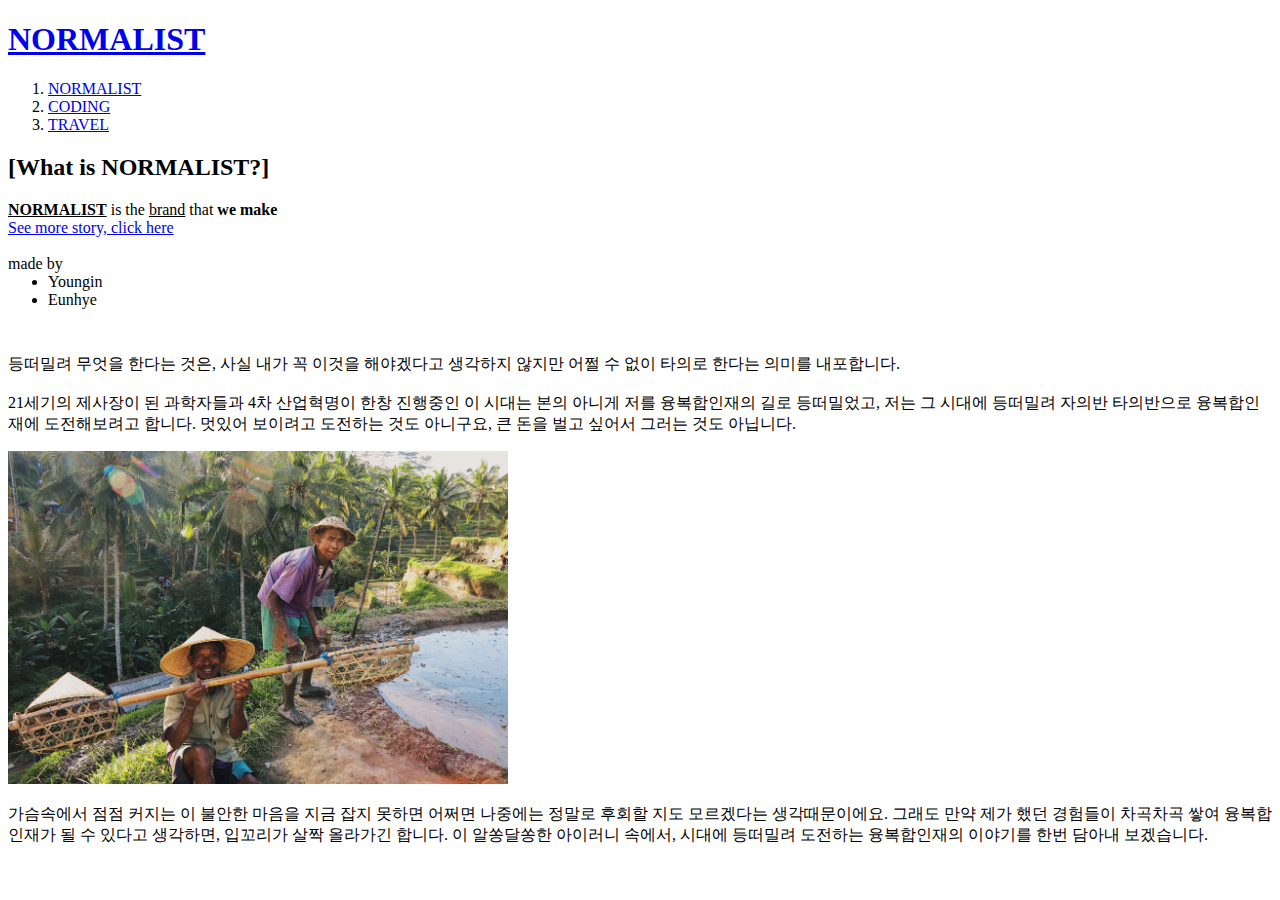
==== 1.html @ 5dbf63d8 "first version" ====
<!doctype html>
<html>
<head>
  <title>Youngin's Normalist</title>
  <meta charset="utf-8">
</head>
<body>
  <h1><a href="index.html">NORMALIST</a></h1>
  <ol>
    <li><a href="1.html">NORMALIST</a></li>
    <li><a href="2.html">CODING</a></li>
    <li><a href="3.html">TRAVEL</a></li>
  </ol>
  <h2>[What is NORMALIST?]</h2>
  <strong><u>NORMALIST</u></strong> is the <u>brand</u> that <strong>we make</strong><br>
  <a href="https://blog.naver.com/kkh1004l" target="_blank" title="NORMALIST BLOG">See more story, click here</a>
  <br><br>made by
  <ul style="margin-top:0px;">
    <li>Youngin</li>
    <li>Eunhye</li>
  </ul>
  <p style="margin-top:45px;">
    등떠밀려 무엇을 한다는 것은, 사실 내가 꼭 이것을 해야겠다고 생각하지 않지만 어쩔 수 없이 타의로 한다는 의미를 내포합니다. <br><br>21세기의 제사장이 된 과학자들과 4차 산업혁명이 한창 진행중인 이 시대는 본의 아니게 저를 융복합인재의 길로 등떠밀었고, 저는 그 시대에 등떠밀려 자의반 타의반으로 융복합인재에 도전해보려고 합니다. 멋있어 보이려고 도전하는 것도 아니구요, 큰 돈을 벌고 싶어서 그러는 것도 아닙니다.</p>
    <img src="normal.jpg" width="500">
    <p>가슴속에서 점점 커지는 이 불안한 마음을 지금 잡지 못하면 어쩌면 나중에는 정말로 후회할 지도 모르겠다는 생각때문이에요. 그래도 만약 제가 했던 경험들이 차곡차곡 쌓여 융복합인재가 될 수 있다고 생각하면, 입꼬리가 살짝 올라가긴 합니다. 이 알쏭달쏭한 아이러니 속에서, 시대에 등떠밀려 도전하는 융복합인재의 이야기를 한번 담아내 보겠습니다.
  </p>
</body>
</html>
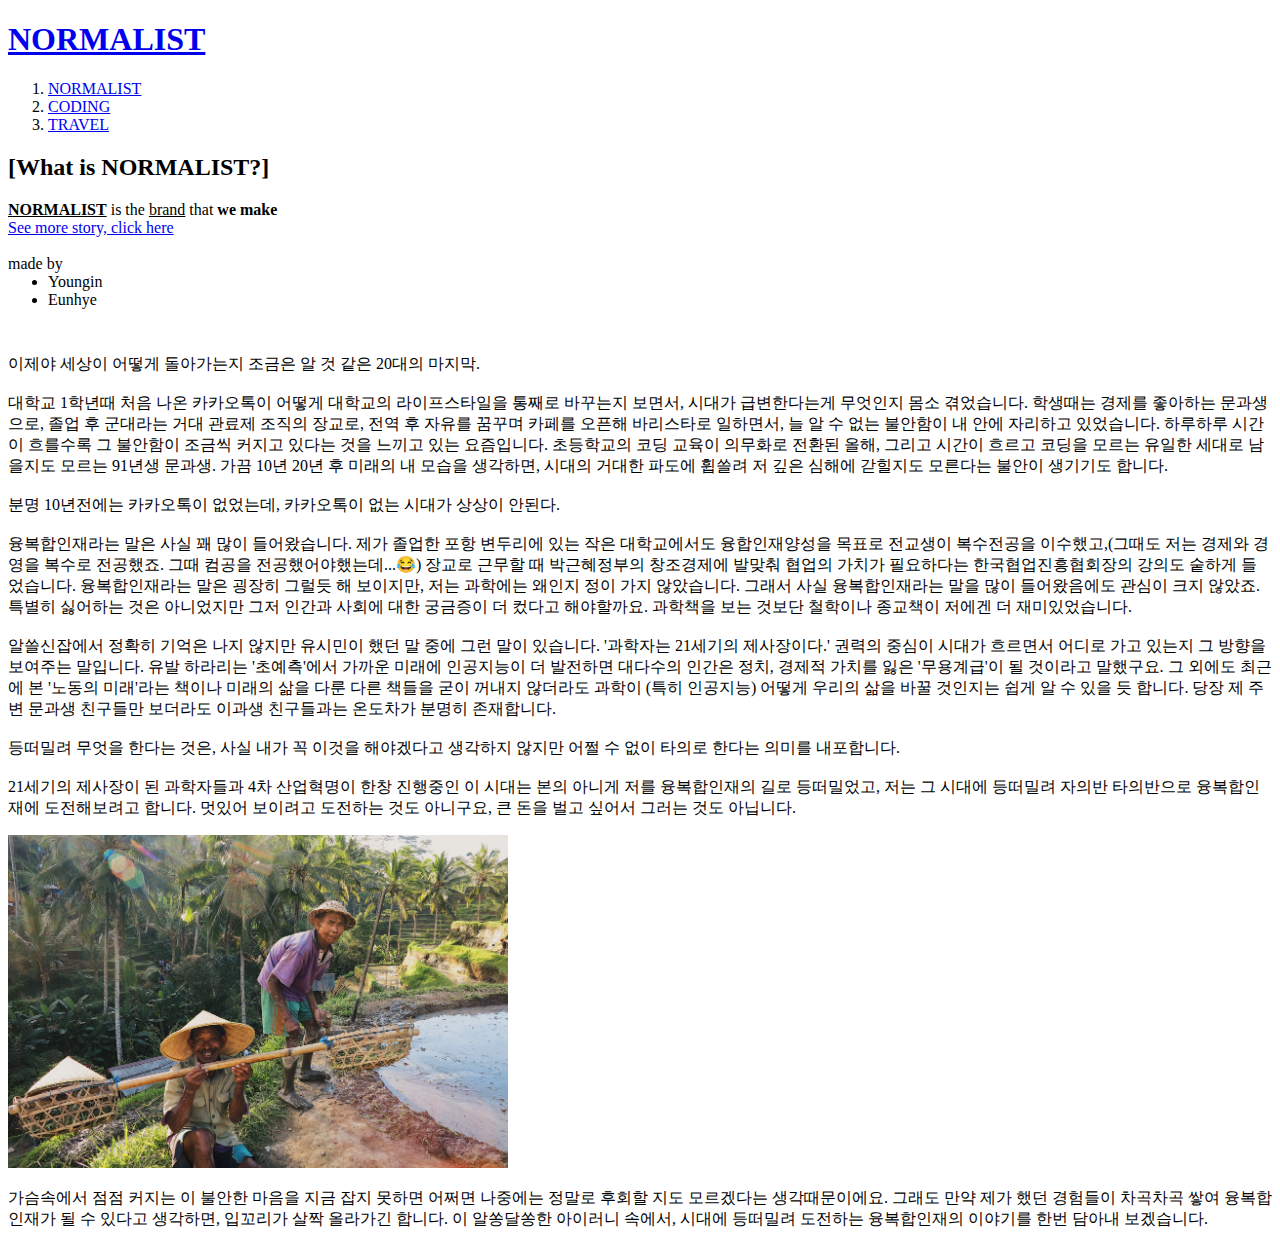
==== commit 45dd749a: "second edit" ====
--- a/1.html
+++ b/1.html
@@ -20,6 +20,11 @@
     <li>Eunhye</li>
   </ul>
   <p style="margin-top:45px;">
+    이제야 세상이 어떻게 돌아가는지 조금은 알 것 같은 20대의 마지막. <br><br>
+    대학교 1학년때 처음 나온 카카오톡이 어떻게 대학교의 라이프스타일을 통째로 바꾸는지 보면서, 시대가 급변한다는게 무엇인지 몸소 겪었습니다. 학생때는 경제를 좋아하는 문과생으로, 졸업 후 군대라는 거대 관료제 조직의 장교로, 전역 후 자유를 꿈꾸며 카페를 오픈해 바리스타로 일하면서, 늘 알 수 없는 불안함이 내 안에 자리하고 있었습니다. 하루하루 시간이 흐를수록 그 불안함이 조금씩 커지고 있다는 것을 느끼고 있는 요즘입니다. 초등학교의 코딩 교육이 의무화로 전환된 올해, 그리고 시간이 흐르고 코딩을 모르는 유일한 세대로 남을지도 모르는 91년생 문과생. 가끔 10년 20년 후 미래의 내 모습을 생각하면, 시대의 거대한 파도에 휩쓸려 저 깊은 심해에 갇힐지도 모른다는 불안이 생기기도 합니다. <br><br>
+    분명 10년전에는 카카오톡이 없었는데, 카카오톡이 없는 시대가 상상이 안된다.<br><br>
+    융복합인재라는 말은 사실 꽤 많이 들어왔습니다. 제가 졸업한 포항 변두리에 있는 작은 대학교에서도 융합인재양성을 목표로 전교생이 복수전공을 이수했고,(그때도 저는 경제와 경영을 복수로 전공했죠. 그때 컴공을 전공했어야했는데...😂) 장교로 근무할 때 박근혜정부의 창조경제에 발맞춰 협업의 가치가 필요하다는 한국협업진흥협회장의 강의도 숱하게 들었습니다. 융복합인재라는 말은 굉장히 그럴듯 해 보이지만, 저는 과학에는 왜인지 정이 가지 않았습니다. 그래서 사실 융복합인재라는 말을 많이 들어왔음에도 관심이 크지 않았죠. 특별히 싫어하는 것은 아니었지만 그저 인간과 사회에 대한 궁금증이 더 컸다고 해야할까요. 과학책을 보는 것보단 철학이나 종교책이 저에겐 더 재미있었습니다. <br><br>
+    알쓸신잡에서 정확히 기억은 나지 않지만 유시민이 했던 말 중에 그런 말이 있습니다. '과학자는 21세기의 제사장이다.' 권력의 중심이 시대가 흐르면서 어디로 가고 있는지 그 방향을 보여주는 말입니다. 유발 하라리는 '초예측'에서 가까운 미래에 인공지능이 더 발전하면 대다수의 인간은 정치, 경제적 가치를 잃은 '무용계급'이 될 것이라고 말했구요. 그 외에도 최근에 본 '노동의 미래'라는 책이나 미래의 삶을 다룬 다른 책들을 굳이 꺼내지 않더라도 과학이 (특히 인공지능) 어떻게 우리의 삶을 바꿀 것인지는 쉽게 알 수 있을 듯 합니다. 당장 제 주변 문과생 친구들만 보더라도 이과생 친구들과는 온도차가 분명히 존재합니다. <br><br>
     등떠밀려 무엇을 한다는 것은, 사실 내가 꼭 이것을 해야겠다고 생각하지 않지만 어쩔 수 없이 타의로 한다는 의미를 내포합니다. <br><br>21세기의 제사장이 된 과학자들과 4차 산업혁명이 한창 진행중인 이 시대는 본의 아니게 저를 융복합인재의 길로 등떠밀었고, 저는 그 시대에 등떠밀려 자의반 타의반으로 융복합인재에 도전해보려고 합니다. 멋있어 보이려고 도전하는 것도 아니구요, 큰 돈을 벌고 싶어서 그러는 것도 아닙니다.</p>
     <img src="normal.jpg" width="500">
     <p>가슴속에서 점점 커지는 이 불안한 마음을 지금 잡지 못하면 어쩌면 나중에는 정말로 후회할 지도 모르겠다는 생각때문이에요. 그래도 만약 제가 했던 경험들이 차곡차곡 쌓여 융복합인재가 될 수 있다고 생각하면, 입꼬리가 살짝 올라가긴 합니다. 이 알쏭달쏭한 아이러니 속에서, 시대에 등떠밀려 도전하는 융복합인재의 이야기를 한번 담아내 보겠습니다.
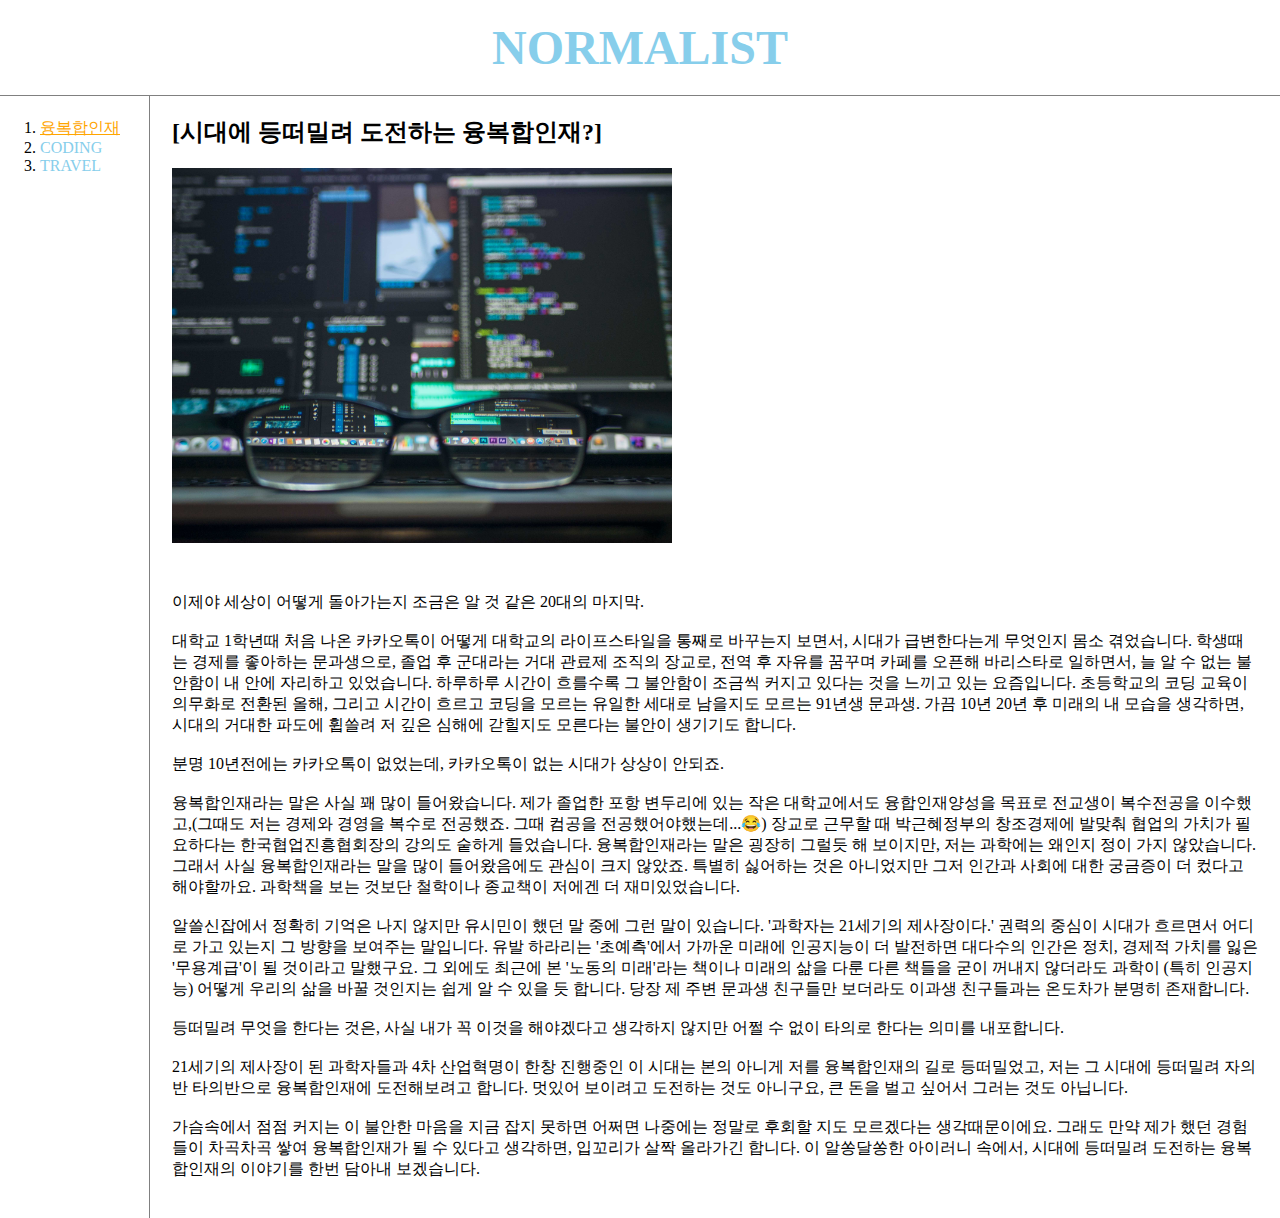
==== commit 7d2109db: "third version (w/ css)" ====
--- a/1.html
+++ b/1.html
@@ -1,33 +1,42 @@
 <!doctype html>
 <html>
 <head>
+  <!-- Global site tag (gtag.js) - Google Analytics -->
+  <script async src="https://www.googletagmanager.com/gtag/js?id=UA-143685249-1"></script>
+  <script>
+    window.dataLayer = window.dataLayer || [];
+    function gtag(){dataLayer.push(arguments);}
+    gtag('js', new Date());
+
+    gtag('config', 'UA-143685249-1');
+  </script>
   <title>Youngin's Normalist</title>
   <meta charset="utf-8">
+  <link rel="stylesheet" href="style.css">
 </head>
 <body>
   <h1><a href="index.html">NORMALIST</a></h1>
-  <ol>
-    <li><a href="1.html">NORMALIST</a></li>
-    <li><a href="2.html">CODING</a></li>
-    <li><a href="3.html">TRAVEL</a></li>
-  </ol>
-  <h2>[What is NORMALIST?]</h2>
-  <strong><u>NORMALIST</u></strong> is the <u>brand</u> that <strong>we make</strong><br>
-  <a href="https://blog.naver.com/kkh1004l" target="_blank" title="NORMALIST BLOG">See more story, click here</a>
-  <br><br>made by
-  <ul style="margin-top:0px;">
-    <li>Youngin</li>
-    <li>Eunhye</li>
-  </ul>
-  <p style="margin-top:45px;">
-    이제야 세상이 어떻게 돌아가는지 조금은 알 것 같은 20대의 마지막. <br><br>
-    대학교 1학년때 처음 나온 카카오톡이 어떻게 대학교의 라이프스타일을 통째로 바꾸는지 보면서, 시대가 급변한다는게 무엇인지 몸소 겪었습니다. 학생때는 경제를 좋아하는 문과생으로, 졸업 후 군대라는 거대 관료제 조직의 장교로, 전역 후 자유를 꿈꾸며 카페를 오픈해 바리스타로 일하면서, 늘 알 수 없는 불안함이 내 안에 자리하고 있었습니다. 하루하루 시간이 흐를수록 그 불안함이 조금씩 커지고 있다는 것을 느끼고 있는 요즘입니다. 초등학교의 코딩 교육이 의무화로 전환된 올해, 그리고 시간이 흐르고 코딩을 모르는 유일한 세대로 남을지도 모르는 91년생 문과생. 가끔 10년 20년 후 미래의 내 모습을 생각하면, 시대의 거대한 파도에 휩쓸려 저 깊은 심해에 갇힐지도 모른다는 불안이 생기기도 합니다. <br><br>
-    분명 10년전에는 카카오톡이 없었는데, 카카오톡이 없는 시대가 상상이 안된다.<br><br>
-    융복합인재라는 말은 사실 꽤 많이 들어왔습니다. 제가 졸업한 포항 변두리에 있는 작은 대학교에서도 융합인재양성을 목표로 전교생이 복수전공을 이수했고,(그때도 저는 경제와 경영을 복수로 전공했죠. 그때 컴공을 전공했어야했는데...😂) 장교로 근무할 때 박근혜정부의 창조경제에 발맞춰 협업의 가치가 필요하다는 한국협업진흥협회장의 강의도 숱하게 들었습니다. 융복합인재라는 말은 굉장히 그럴듯 해 보이지만, 저는 과학에는 왜인지 정이 가지 않았습니다. 그래서 사실 융복합인재라는 말을 많이 들어왔음에도 관심이 크지 않았죠. 특별히 싫어하는 것은 아니었지만 그저 인간과 사회에 대한 궁금증이 더 컸다고 해야할까요. 과학책을 보는 것보단 철학이나 종교책이 저에겐 더 재미있었습니다. <br><br>
-    알쓸신잡에서 정확히 기억은 나지 않지만 유시민이 했던 말 중에 그런 말이 있습니다. '과학자는 21세기의 제사장이다.' 권력의 중심이 시대가 흐르면서 어디로 가고 있는지 그 방향을 보여주는 말입니다. 유발 하라리는 '초예측'에서 가까운 미래에 인공지능이 더 발전하면 대다수의 인간은 정치, 경제적 가치를 잃은 '무용계급'이 될 것이라고 말했구요. 그 외에도 최근에 본 '노동의 미래'라는 책이나 미래의 삶을 다룬 다른 책들을 굳이 꺼내지 않더라도 과학이 (특히 인공지능) 어떻게 우리의 삶을 바꿀 것인지는 쉽게 알 수 있을 듯 합니다. 당장 제 주변 문과생 친구들만 보더라도 이과생 친구들과는 온도차가 분명히 존재합니다. <br><br>
-    등떠밀려 무엇을 한다는 것은, 사실 내가 꼭 이것을 해야겠다고 생각하지 않지만 어쩔 수 없이 타의로 한다는 의미를 내포합니다. <br><br>21세기의 제사장이 된 과학자들과 4차 산업혁명이 한창 진행중인 이 시대는 본의 아니게 저를 융복합인재의 길로 등떠밀었고, 저는 그 시대에 등떠밀려 자의반 타의반으로 융복합인재에 도전해보려고 합니다. 멋있어 보이려고 도전하는 것도 아니구요, 큰 돈을 벌고 싶어서 그러는 것도 아닙니다.</p>
-    <img src="normal.jpg" width="500">
-    <p>가슴속에서 점점 커지는 이 불안한 마음을 지금 잡지 못하면 어쩌면 나중에는 정말로 후회할 지도 모르겠다는 생각때문이에요. 그래도 만약 제가 했던 경험들이 차곡차곡 쌓여 융복합인재가 될 수 있다고 생각하면, 입꼬리가 살짝 올라가긴 합니다. 이 알쏭달쏭한 아이러니 속에서, 시대에 등떠밀려 도전하는 융복합인재의 이야기를 한번 담아내 보겠습니다.
-  </p>
+  <div id="grid">
+    <ol>
+      <li><a href="1.html" style="color:orange;text-decoration:underline;">융복합인재</a></li>
+      <li><a href="2.html">CODING</a></li>
+      <li><a href="3.html">TRAVEL</a></li>
+    </ol>
+    <div id="article">
+      <h2>[시대에 등떠밀려 도전하는 융복합인재?]</h2>
+      <p>
+        <img src="normal.jpg" width="500px">
+      </p>
+      <p style="margin-top:45px;">
+        이제야 세상이 어떻게 돌아가는지 조금은 알 것 같은 20대의 마지막. <br><br>
+        대학교 1학년때 처음 나온 카카오톡이 어떻게 대학교의 라이프스타일을 통째로 바꾸는지 보면서, 시대가 급변한다는게 무엇인지 몸소 겪었습니다. 학생때는 경제를 좋아하는 문과생으로, 졸업 후 군대라는 거대 관료제 조직의 장교로, 전역 후 자유를 꿈꾸며 카페를 오픈해 바리스타로 일하면서, 늘 알 수 없는 불안함이 내 안에 자리하고 있었습니다. 하루하루 시간이 흐를수록 그 불안함이 조금씩 커지고 있다는 것을 느끼고 있는 요즘입니다. 초등학교의 코딩 교육이 의무화로 전환된 올해, 그리고 시간이 흐르고 코딩을 모르는 유일한 세대로 남을지도 모르는 91년생 문과생. 가끔 10년 20년 후 미래의 내 모습을 생각하면, 시대의 거대한 파도에 휩쓸려 저 깊은 심해에 갇힐지도 모른다는 불안이 생기기도 합니다. <br><br>
+        분명 10년전에는 카카오톡이 없었는데, 카카오톡이 없는 시대가 상상이 안되죠.<br><br>
+        융복합인재라는 말은 사실 꽤 많이 들어왔습니다. 제가 졸업한 포항 변두리에 있는 작은 대학교에서도 융합인재양성을 목표로 전교생이 복수전공을 이수했고,(그때도 저는 경제와 경영을 복수로 전공했죠. 그때 컴공을 전공했어야했는데...😂) 장교로 근무할 때 박근혜정부의 창조경제에 발맞춰 협업의 가치가 필요하다는 한국협업진흥협회장의 강의도 숱하게 들었습니다. 융복합인재라는 말은 굉장히 그럴듯 해 보이지만, 저는 과학에는 왜인지 정이 가지 않았습니다. 그래서 사실 융복합인재라는 말을 많이 들어왔음에도 관심이 크지 않았죠. 특별히 싫어하는 것은 아니었지만 그저 인간과 사회에 대한 궁금증이 더 컸다고 해야할까요. 과학책을 보는 것보단 철학이나 종교책이 저에겐 더 재미있었습니다. <br><br>
+        알쓸신잡에서 정확히 기억은 나지 않지만 유시민이 했던 말 중에 그런 말이 있습니다. '과학자는 21세기의 제사장이다.' 권력의 중심이 시대가 흐르면서 어디로 가고 있는지 그 방향을 보여주는 말입니다. 유발 하라리는 '초예측'에서 가까운 미래에 인공지능이 더 발전하면 대다수의 인간은 정치, 경제적 가치를 잃은 '무용계급'이 될 것이라고 말했구요. 그 외에도 최근에 본 '노동의 미래'라는 책이나 미래의 삶을 다룬 다른 책들을 굳이 꺼내지 않더라도 과학이 (특히 인공지능) 어떻게 우리의 삶을 바꿀 것인지는 쉽게 알 수 있을 듯 합니다. 당장 제 주변 문과생 친구들만 보더라도 이과생 친구들과는 온도차가 분명히 존재합니다. <br><br>
+        등떠밀려 무엇을 한다는 것은, 사실 내가 꼭 이것을 해야겠다고 생각하지 않지만 어쩔 수 없이 타의로 한다는 의미를 내포합니다. <br><br>21세기의 제사장이 된 과학자들과 4차 산업혁명이 한창 진행중인 이 시대는 본의 아니게 저를 융복합인재의 길로 등떠밀었고, 저는 그 시대에 등떠밀려 자의반 타의반으로 융복합인재에 도전해보려고 합니다. 멋있어 보이려고 도전하는 것도 아니구요, 큰 돈을 벌고 싶어서 그러는 것도 아닙니다.<br><br>
+        가슴속에서 점점 커지는 이 불안한 마음을 지금 잡지 못하면 어쩌면 나중에는 정말로 후회할 지도 모르겠다는 생각때문이에요. 그래도 만약 제가 했던 경험들이 차곡차곡 쌓여 융복합인재가 될 수 있다고 생각하면, 입꼬리가 살짝 올라가긴 합니다. 이 알쏭달쏭한 아이러니 속에서, 시대에 등떠밀려 도전하는 융복합인재의 이야기를 한번 담아내 보겠습니다.
+      </p>
+    </div>
+  </div>
 </body>
 </html>
--- a/style.css
+++ b/style.css
@@ -0,0 +1,36 @@
+h1{
+  font-size: 300%;
+  text-align: center;
+  border-bottom: 1px solid gray;
+  margin: 0px;
+  padding: 20px;
+}
+body{
+  margin:0px;
+}
+#grid{
+  display: grid;
+  grid-template-columns: 150px 1fr;
+}
+#grid ol{
+  margin: 0px;
+  border-right: 1px solid gray;
+  padding-top: 22px;
+}
+#article{
+  padding: 22px;
+  padding-top: 0px;
+}
+a {
+  color: skyblue;
+  text-decoration: none;
+}
+@media(max-width: 800px){
+  #grid{
+    display: block;
+  }
+  #grid ol{
+    border-bottom: 1px solid gray;
+    padding-bottom: 22px;
+  }
+}
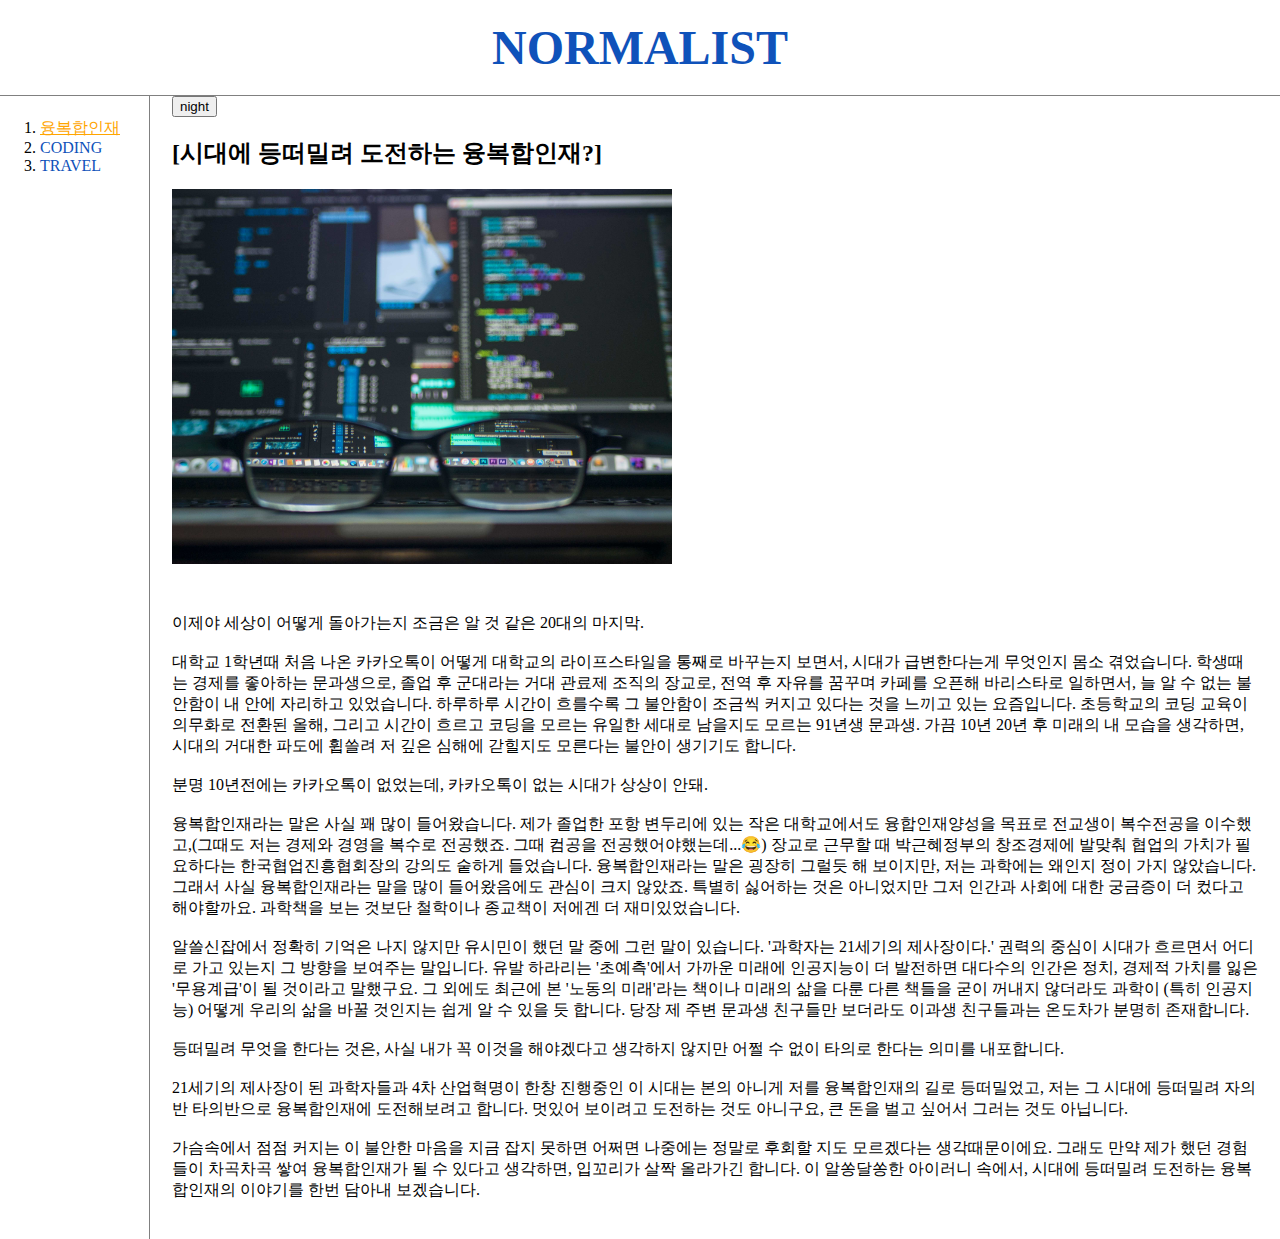
==== commit 781b7137: "ver.4" ====
--- a/1.html
+++ b/1.html
@@ -10,9 +10,15 @@
 
     gtag('config', 'UA-143685249-1');
   </script>
+  <!-- Global site tag (gtag.js) - Google Analytics -->
   <title>Youngin's Normalist</title>
   <meta charset="utf-8">
   <link rel="stylesheet" href="style.css">
+  <script
+  src="https://code.jquery.com/jquery-3.4.1.js"
+  integrity="sha256-WpOohJOqMqqyKL9FccASB9O0KwACQJpFTUBLTYOVvVU="
+  crossorigin="anonymous"></script>
+  <script src="colors.js"></script>
 </head>
 <body>
   <h1><a href="index.html">NORMALIST</a></h1>
@@ -23,6 +29,7 @@
       <li><a href="3.html">TRAVEL</a></li>
     </ol>
     <div id="article">
+      <input type="button" value="night" onclick="NDHandler(this);">
       <h2>[시대에 등떠밀려 도전하는 융복합인재?]</h2>
       <p>
         <img src="normal.jpg" width="500px">
@@ -30,7 +37,7 @@
       <p style="margin-top:45px;">
         이제야 세상이 어떻게 돌아가는지 조금은 알 것 같은 20대의 마지막. <br><br>
         대학교 1학년때 처음 나온 카카오톡이 어떻게 대학교의 라이프스타일을 통째로 바꾸는지 보면서, 시대가 급변한다는게 무엇인지 몸소 겪었습니다. 학생때는 경제를 좋아하는 문과생으로, 졸업 후 군대라는 거대 관료제 조직의 장교로, 전역 후 자유를 꿈꾸며 카페를 오픈해 바리스타로 일하면서, 늘 알 수 없는 불안함이 내 안에 자리하고 있었습니다. 하루하루 시간이 흐를수록 그 불안함이 조금씩 커지고 있다는 것을 느끼고 있는 요즘입니다. 초등학교의 코딩 교육이 의무화로 전환된 올해, 그리고 시간이 흐르고 코딩을 모르는 유일한 세대로 남을지도 모르는 91년생 문과생. 가끔 10년 20년 후 미래의 내 모습을 생각하면, 시대의 거대한 파도에 휩쓸려 저 깊은 심해에 갇힐지도 모른다는 불안이 생기기도 합니다. <br><br>
-        분명 10년전에는 카카오톡이 없었는데, 카카오톡이 없는 시대가 상상이 안되죠.<br><br>
+        분명 10년전에는 카카오톡이 없었는데, 카카오톡이 없는 시대가 상상이 안돼.<br><br>
         융복합인재라는 말은 사실 꽤 많이 들어왔습니다. 제가 졸업한 포항 변두리에 있는 작은 대학교에서도 융합인재양성을 목표로 전교생이 복수전공을 이수했고,(그때도 저는 경제와 경영을 복수로 전공했죠. 그때 컴공을 전공했어야했는데...😂) 장교로 근무할 때 박근혜정부의 창조경제에 발맞춰 협업의 가치가 필요하다는 한국협업진흥협회장의 강의도 숱하게 들었습니다. 융복합인재라는 말은 굉장히 그럴듯 해 보이지만, 저는 과학에는 왜인지 정이 가지 않았습니다. 그래서 사실 융복합인재라는 말을 많이 들어왔음에도 관심이 크지 않았죠. 특별히 싫어하는 것은 아니었지만 그저 인간과 사회에 대한 궁금증이 더 컸다고 해야할까요. 과학책을 보는 것보단 철학이나 종교책이 저에겐 더 재미있었습니다. <br><br>
         알쓸신잡에서 정확히 기억은 나지 않지만 유시민이 했던 말 중에 그런 말이 있습니다. '과학자는 21세기의 제사장이다.' 권력의 중심이 시대가 흐르면서 어디로 가고 있는지 그 방향을 보여주는 말입니다. 유발 하라리는 '초예측'에서 가까운 미래에 인공지능이 더 발전하면 대다수의 인간은 정치, 경제적 가치를 잃은 '무용계급'이 될 것이라고 말했구요. 그 외에도 최근에 본 '노동의 미래'라는 책이나 미래의 삶을 다룬 다른 책들을 굳이 꺼내지 않더라도 과학이 (특히 인공지능) 어떻게 우리의 삶을 바꿀 것인지는 쉽게 알 수 있을 듯 합니다. 당장 제 주변 문과생 친구들만 보더라도 이과생 친구들과는 온도차가 분명히 존재합니다. <br><br>
         등떠밀려 무엇을 한다는 것은, 사실 내가 꼭 이것을 해야겠다고 생각하지 않지만 어쩔 수 없이 타의로 한다는 의미를 내포합니다. <br><br>21세기의 제사장이 된 과학자들과 4차 산업혁명이 한창 진행중인 이 시대는 본의 아니게 저를 융복합인재의 길로 등떠밀었고, 저는 그 시대에 등떠밀려 자의반 타의반으로 융복합인재에 도전해보려고 합니다. 멋있어 보이려고 도전하는 것도 아니구요, 큰 돈을 벌고 싶어서 그러는 것도 아닙니다.<br><br>
--- a/style.css
+++ b/style.css
@@ -22,7 +22,7 @@
   padding-top: 0px;
 }
 a {
-  color: skyblue;
+  color: #0F52BA;
   text-decoration: none;
 }
 @media(max-width: 800px){
